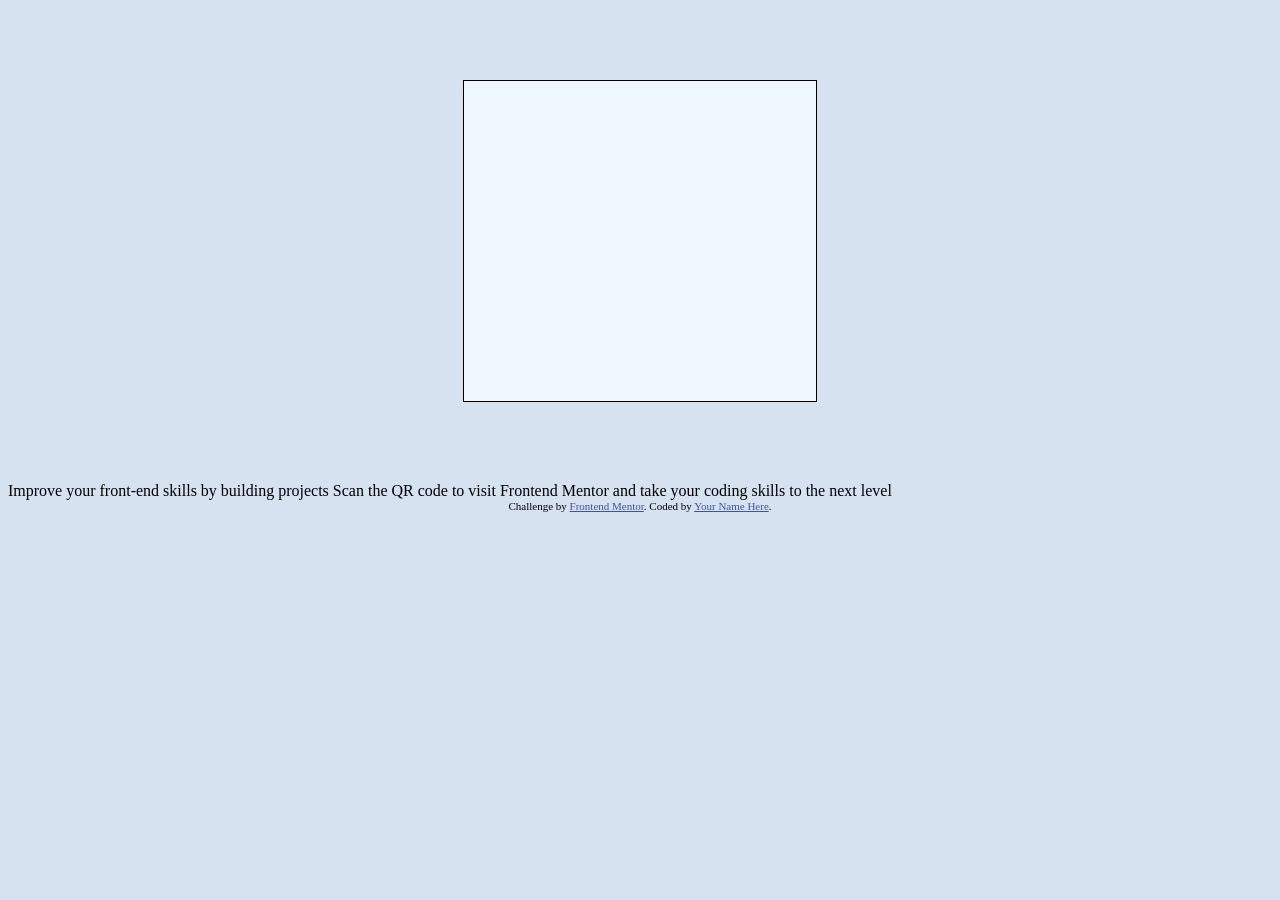
==== qr-code-component-main/index.html @ eaf403cb "practice project" ====
<!DOCTYPE html>
<html lang="en">
<head>
  <meta charset="UTF-8">
  <meta name="viewport" content="width=device-width, initial-scale=1.0"> <!-- displays site properly based on user's device -->

  <link rel="icon" type="image/png" sizes="32x32" href="./images/favicon-32x32.png">
  <link rel="stylesheet" href="styles.css">
  
  <title>Frontend Mentor | QR code component</title>

  <!-- Feel free to remove these styles or customise in your own stylesheet 👍 -->
  <style>
    .attribution { font-size: 0.6875rem; text-align: center; }
    .attribution a { color: hsl(228, 45%, 44%); }
  </style>
</head>
<body>
  <main>
    <div class="container">
      <div class="card">
      
    </div>
    </div>
    
  </main>

  Improve your front-end skills by building projects

  Scan the QR code to visit Frontend Mentor and take your coding skills to the next level
  
  <footer class="attribution">
    Challenge by <a href="https://www.frontendmentor.io?ref=challenge">Frontend Mentor</a>. 
    Coded by <a href="#">Your Name Here</a>.
  </footer>
</body>
</html>
---- qr-code-component-main/styles.css ----
body{
    background-color: hsl(212, 45%, 89%);
}
.container{
    display: flex;
    justify-content: center;
    padding: 2rem;
    margin: 3rem;
}
.card{
    height: 20rem;
    width: 22rem;
    border: 1px solid black;
    background-color: aliceblue;
    box-shadow: 10cap;
}
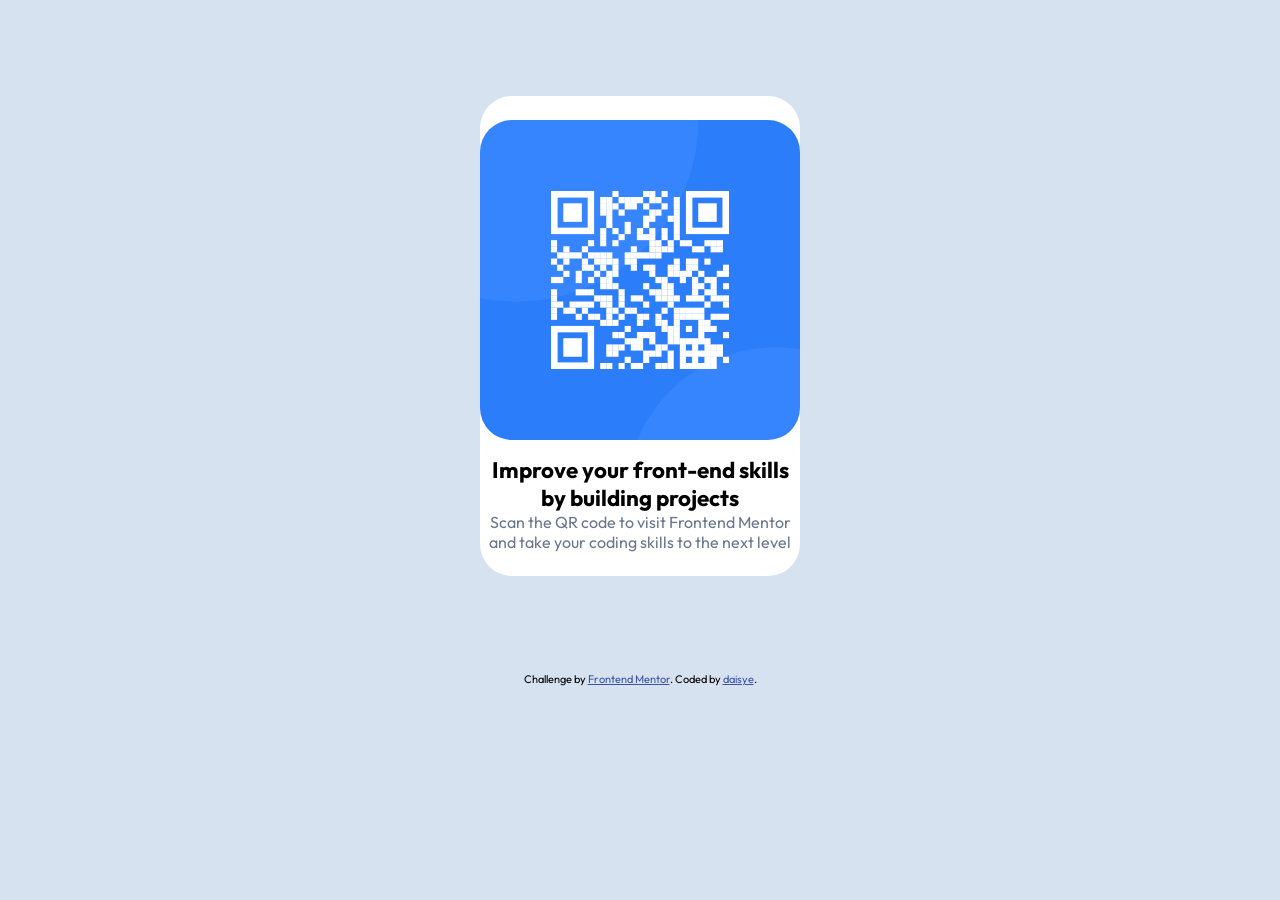
==== commit 01c8ae74: "initial web page" ====
--- a/qr-code-component-main/index.html
+++ b/qr-code-component-main/index.html
@@ -6,6 +6,9 @@
 
   <link rel="icon" type="image/png" sizes="32x32" href="./images/favicon-32x32.png">
   <link rel="stylesheet" href="styles.css">
+  <link rel="preconnect" href="https://fonts.googleapis.com">
+  <link rel="preconnect" href="https://fonts.gstatic.com" crossorigin>
+  <link href="https://fonts.googleapis.com/css2?family=Outfit:wght@100..900&display=swap" rel="stylesheet">
   
   <title>Frontend Mentor | QR code component</title>
 
@@ -19,19 +22,16 @@
   <main>
     <div class="container">
       <div class="card">
-      
+      <img src="images/image-qr-code.png" alt="image of qr code" class="image">
+      <div class="heading">Improve your front-end skills by building projects</div>
+      <div class="text-body">Scan the QR code to visit Frontend Mentor and take your coding skills to the next level</div>
     </div>
     </div>
     
   </main>
-
-  Improve your front-end skills by building projects
-
-  Scan the QR code to visit Frontend Mentor and take your coding skills to the next level
-  
   <footer class="attribution">
     Challenge by <a href="https://www.frontendmentor.io?ref=challenge">Frontend Mentor</a>. 
-    Coded by <a href="#">Your Name Here</a>.
+    Coded by <a href="#">daisye</a>.
   </footer>
 </body>
 </html>
--- a/qr-code-component-main/styles.css
+++ b/qr-code-component-main/styles.css
@@ -1,5 +1,6 @@
 body{
     background-color: hsl(212, 45%, 89%);
+    font-family: Outfit;
 }
 .container{
     display: flex;
@@ -8,9 +9,27 @@
     margin: 3rem;
 }
 .card{
-    height: 20rem;
-    width: 22rem;
-    border: 1px solid black;
-    background-color: aliceblue;
+    margin: 1rem;
+    height: 30rem;
+    width: 20rem;
+    background-color: white;
     box-shadow: 10cap;
+    border-radius: 2rem;
+    display: flex;
+    justify-content: center;
+    flex-direction: column;
+}
+.image{
+    border-radius: 2rem;
+    margin-bottom: 1rem;
+}
+.heading{
+    text-align: center;
+    font-weight: 700;
+    font-size: 1.4rem;
+}
+.text-body{
+    text-align: center;
+    font-weight: 400;
+    color: hsl(216, 15%, 48%);
 }
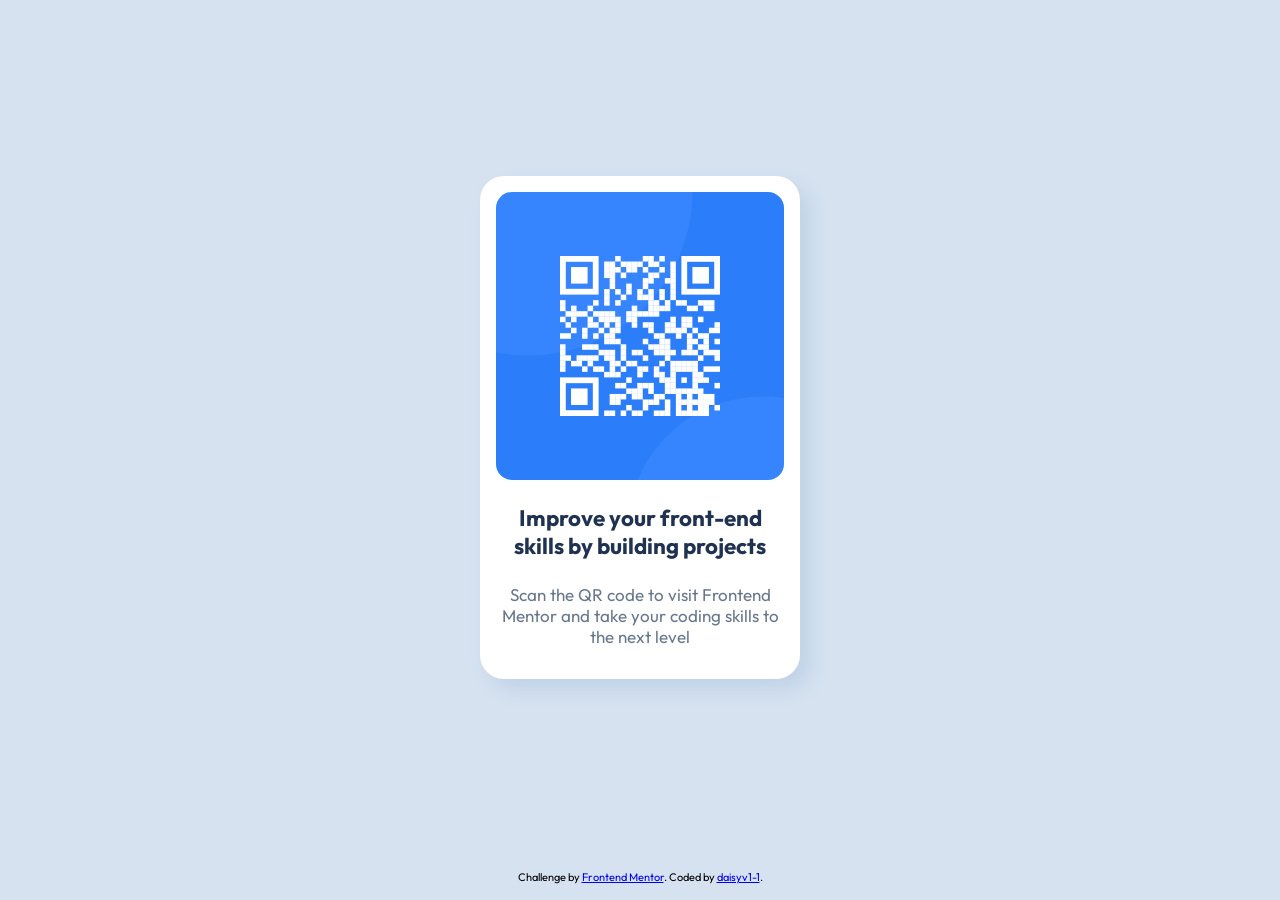
==== commit d73de6a8: "post review webpage" ====
--- a/qr-code-component-main/index.html
+++ b/qr-code-component-main/index.html
@@ -2,8 +2,7 @@
 <html lang="en">
 <head>
   <meta charset="UTF-8">
-  <meta name="viewport" content="width=device-width, initial-scale=1.0"> <!-- displays site properly based on user's device -->
-
+  <meta name="viewport" content="width=device-width, initial-scale=1.0">
   <link rel="icon" type="image/png" sizes="32x32" href="./images/favicon-32x32.png">
   <link rel="stylesheet" href="styles.css">
   <link rel="preconnect" href="https://fonts.googleapis.com">
@@ -11,18 +10,12 @@
   <link href="https://fonts.googleapis.com/css2?family=Outfit:wght@100..900&display=swap" rel="stylesheet">
   
   <title>Frontend Mentor | QR code component</title>
-
-  <!-- Feel free to remove these styles or customise in your own stylesheet 👍 -->
-  <style>
-    .attribution { font-size: 0.6875rem; text-align: center; }
-    .attribution a { color: hsl(228, 45%, 44%); }
-  </style>
 </head>
 <body>
   <main>
     <div class="container">
       <div class="card">
-      <img src="images/image-qr-code.png" alt="image of qr code" class="image">
+      <img src="images/image-qr-code.png" alt="QR code to frontend mentor website" class="image">
       <div class="heading">Improve your front-end skills by building projects</div>
       <div class="text-body">Scan the QR code to visit Frontend Mentor and take your coding skills to the next level</div>
     </div>
@@ -31,7 +24,7 @@
   </main>
   <footer class="attribution">
     Challenge by <a href="https://www.frontendmentor.io?ref=challenge">Frontend Mentor</a>. 
-    Coded by <a href="#">daisye</a>.
+    Coded by <a href="https://github.com/daisyv1-1">daisyv1-1</a>.
   </footer>
 </body>
 </html>
--- a/qr-code-component-main/styles.css
+++ b/qr-code-component-main/styles.css
@@ -1,35 +1,68 @@
+* {
+    box-sizing: border-box;
+}
+
 body{
-    background-color: hsl(212, 45%, 89%);
-    font-family: Outfit;
+    background-color: hsl(212, 45%, 89%); /* Slate 300 */
+    font-family: "Outfit", sans-serif;
+    font-size: 15px;
+    min-height: 100vh;
+    margin: 0;
+    display: flex;
+    flex-direction: column;
 }
+
+main{
+    flex: 1;
+    display: flex;
+    align-items: center;
+    justify-content: center;
+    padding: 1rem;
+}
+
+.attribution{
+    font-size: 0.6875rem;
+    text-align: center;
+    padding: 1rem;
+}
+
 .container{
     display: flex;
     justify-content: center;
-    padding: 2rem;
-    margin: 3rem;
 }
+
 .card{
     margin: 1rem;
-    height: 30rem;
     width: 20rem;
-    background-color: white;
-    box-shadow: 10cap;
-    border-radius: 2rem;
+    max-width: 100%;
+    background-color: hsl(0, 0%, 100%); /* White */
+    box-shadow: 10px 10px 20px hsla(212, 45%, 50%, 0.15);
+    border-radius: 1.5rem;
     display: flex;
-    justify-content: center;
     flex-direction: column;
+    align-items: center;
+    padding: 1rem;
+    gap: 1.5rem;
+    text-align: center;
 }
+
 .image{
-    border-radius: 2rem;
-    margin-bottom: 1rem;
+    border-radius: 1rem;
+    width: 100%;
+    display: block;
 }
+
 .heading{
-    text-align: center;
     font-weight: 700;
     font-size: 1.4rem;
+    color: hsl(218, 44%, 22%); /* Slate 900 */
+    margin: 0;
 }
+
 .text-body{
-    text-align: center;
     font-weight: 400;
-    color: hsl(216, 15%, 48%);
+    font-size: 17px;
+    color: hsl(216, 15%, 48%); /* Slate 500 */
+    margin: 0;
+    padding-bottom: 1rem;
 }
